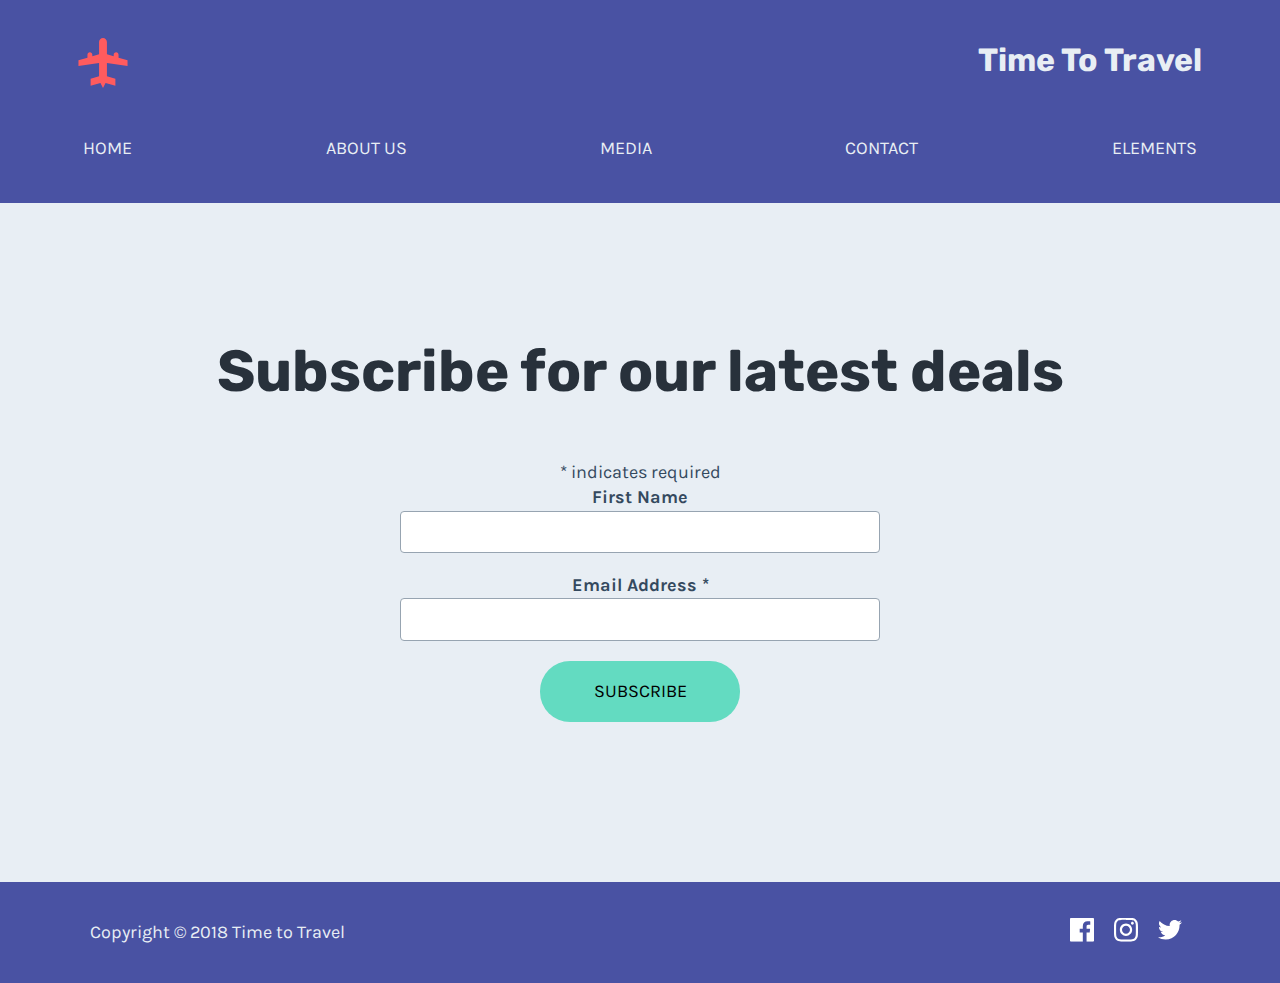
==== about.html @ c2eab531 "finished base template and created new templates." ====
<!doctype html>

<html>

<head>
    <meta charset="utf-8">
    <title>About It's Time To Travel</title>

    <meta name="viewport" content="width=device-width">

    <link rel="stylesheet" href="resources/css/normalize.css">
    <link rel="stylesheet" href="resources/css/main.css">

    <!-- this is for favicon -->
    <link rel="apple-touch-icon" sizes="180x180" href="resources/icons/apple-touch-icon.png">
    <link rel="icon" type="image/png" sizes="32x32" href="resources/icons/favicon-32x32.png">
    <link rel="icon" type="image/png" sizes="16x16" href="resources/icons/favicon-16x16.png">
    <link rel="manifest" href="resources/icons/site.webmanifest">
    <link rel="mask-icon" href="resources/icons/safari-pinned-tab.svg" color="#5bbad5">
    <link rel="shortcut icon" href="resources/icons/favicon.ico">
    <meta name="msapplication-TileColor" content="#2b5797">
    <meta name="msapplication-config" content="resources/icons/browserconfig.xml">
    <meta name="theme-color" content="#ffffff">

</head>

<body>

    <header>
        <div class="layout-wide">
            <div class="logo-wrapper">
                <a href="index.html">
                    <img src="resources/images/logo.svg" alt="Time To Travel logo" class="logo">
                </a>
            </div>
            <!-- logo-wrapper -->

            <div class="site-title">
                Time To Travel
            </div>
        </div>
    </header>

    <div class="navigation">

        <button class="nav-prompt">Open Navigation</button>

        <nav class="layout-wide nav-inner" aria-expanded="false">
            <ul>
                <li>
                    <a href="index.html">Home</a>
                </li>
                <li>
                    <a href="index.html">About Us</a>
                </li>
                <li>
                    <a href="index.html">Media</a>
                </li>
                <li>
                    <a href="index.html">Contact</a>
                </li>
                <li>
                    <a href="index.html">Elements</a>
                </li>
            </ul>

        </nav>
    </div>


    <main>

        




    </main>

    <footer>
        <div class="footer-subscribe">

            <div class="layout-wide">

                <!-- Begin MailChimp Signup Form -->

                <div id="mc_embed_signup">
                    <form action="https://github.us18.list-manage.com/subscribe/post?u=a6c1bd60de52e7242349fc1e6&amp;id=46d64e24c6" method="post"
                        id="mc-embedded-subscribe-form" name="mc-embedded-subscribe-form" class="validate" target="_blank" novalidate>
                        <div id="mc_embed_signup_scroll">
                            <h2>Subscribe for our latest deals</h2>
                            <div class="indicates-required">
                                <span class="asterisk">*</span> indicates required</div>
                            <div class="mc-field-group">
                                <label for="mce-FNAME">First Name </label>
                                <input type="text" value="" name="FNAME" class="" id="mce-FNAME">
                            </div>
                            <div class="mc-field-group">
                                <label for="mce-EMAIL">Email Address
                                    <span class="asterisk">*</span>
                                </label>
                                <input type="email" value="" name="EMAIL" class="required email" id="mce-EMAIL">
                            </div>
                            <div id="mce-responses" class="clear">
                                <div class="response" id="mce-error-response" style="display:none"></div>
                                <div class="response" id="mce-success-response" style="display:none"></div>
                            </div>
                            <!-- real people should not fill this in and expect good things - do not remove this or risk form bot signups-->
                            <div style="position: absolute; left: -5000px;" aria-hidden="true">
                                <input type="text" name="b_a6c1bd60de52e7242349fc1e6_46d64e24c6" tabindex="-1" value="">
                            </div>
                            <div class="clear">
                                <input type="submit" value="Subscribe" name="subscribe" id="mc-embedded-subscribe" class="button">
                            </div>
                        </div>
                    </form>
                </div>
                <script type='text/javascript' src='//s3.amazonaws.com/downloads.mailchimp.com/js/mc-validate.js'></script>
                <script type='text/javascript'>(function ($) { window.fnames = new Array(); window.ftypes = new Array(); fnames[1] = 'FNAME'; ftypes[1] = 'text'; fnames[0] = 'EMAIL'; ftypes[0] = 'email'; }(jQuery)); var $mcj = jQuery.noConflict(true);</script>
                <!--End mc_embed_signup-->

            </div>

        </div>

        <div class="footer-notices">
            <div class="layout-wide">

                <p class="copyright">Copyright &copy; 2018 Time to Travel</p>

                <ul class="social-links">
                    <li>
                        <a href="https://facebook.com" target="new">
                            <img src="resources/icons/icon-facebook.svg" alt="Facebook">
                        </a>
                    </li>

                    <li>
                        <a href="https://instagram.com" target="new">
                            <img src="resources/icons/icon-instagram.svg" alt="Instagram">
                        </a>
                    </li>

                    <li>
                        <a href="https://twitter.com" target="new">
                            <img src="resources/icons/icon-twitter.svg" alt="Twitter">
                        </a>
                    </li>
                </ul>

            </div>
        </div>

    </footer>

    <script src="resources/js/css-var-polyfill.js"></script>

    <script src="resources/js/jquery.js"></script>


    <script src="resources/js/scripts.js"></script>



</body>


</html>
---- resources/css/main.css ----
@import url("https://fonts.googleapis.com/css?family=Karla|Rubik:500");

/* -----------------------------------------------------------------------
VARIABLES
*/

:root {
  /* theme colors */
  --color-almost-white: #e8eef4;

  --color-light-green: #63dbc1;
  --color-purple: #4952a3;
  --color-red: #ff5b5e;

  --color-deep-blue: #28313b;
  --color-light-grey: #97a4b1;

  --color-mid-blue: #34495e;

  /* extrapolated colours */
  --main-text-color: var(--color-mid-blue);
  --strong-text-color: var(--color-deep-blue);
  --alternative-text-color: var(--color-almost-white);
  --error-color: var(--color-red);
  --border-color: var(--color-light-grey);

  --main-bg-color: var(--color-almost-white);
  --secondary-bg-color: var(--color-almost-white);
  --alternative-bg-color: var(--color-purple);

  /* font styles */
  --font-heading: "Rubik", sans-serif;
  --font-default: "Karla", sans-serif;

  /* spacing*/
  --padder: 3%;
  --spacer: 20px;
  --spacer-large: 80px;
  --transition-time: 0.3s;

  /* font sizes */
  --font-size-site-title: 32px;
  --font-size-page-title: 40px;
  --font-size-section-title: 30px;
  --font-size-sub-title: 24px;
  --font-size-heading-small: 16px;
  --font-size-detail-copy: 14px;

  --area-wide: 1200px;
}

@media screen and (min-width: 800px) {
    :root {
        --font-size-sub-title: 54px;
        --font-size-page-title: 80px;
        --font-size-section-title: 58px;
    }
}

/* -----------------------------------------------------------------------
GLOBAL DEFAULTS
*/

* {
  box-sizing: border-box;
}

body {
  font-family: var(--font-default);
  line-height: 1.4;
  color: var(--main-text-color);
  font-size: 18px;
}

img,
video,
iframe {
  max-width: 100%;
  height: auto;
}

/* -----------------------------------------------------------------------
HEADINGS AND TYPE
*/

h1,
h2,
h3,
h4,
h5 {
  font-family: var(--font-heading);
  color: var(--strong-text-color);
}

h1 {
  font-size: var(--font-size-page-title);
}

h2 {
  font-size: var(--font-size-section-title);
}

h3 {
  font-size: var(--font-size-sub-title);
}

h4 {
  font-size: var(--font-size-heading-small);
}

h5 {
  font-size: var(--font-size-detail-copy);
}

/* links (target all links) */
a {
  color: var(--error-color);
  text-decoration: none;
  transition: var(--transition-time);
}

a:hover {
  color: var(--strong-text-color);
  text-decoration: underline;
}

/* -----------------------------------------------------------------------
LAYOUT
*/

.layout-full-width,
.layout-wide {
  margin-bottom: var(--spacer-large);
  padding: 0 var(--padder);

  /* centering the divs */
  margin-left: auto;
  margin-right: auto;
}

.layout-full-width {
  width: 100%;
  padding-left: 0;
  padding-right: 0;
}

.layout-wide {
  max-width: var(--area-wide);
}

/* -----------------------------------------------------------------------
HEADER
*/

header {
  background-color: var(--alternative-bg-color);
  padding-top: var(--padder);
}

header .layout-wide {
  margin-bottom: 0;
  overflow: hidden;
}

.logo-wrapper {
  width: 20%;
  float: left;
}

.logo {
  max-width: 50px;
}

.site-title {
  font-family: var(--font-heading);
  font-size: var(--font-size-site-title);
  color: var(--alternative-text-color);
  font-weight: bold;
  width: 80%;
  text-align: right;
  float: right;
}

/* -----------------------------------------------------------------------
NAVIGATION
*/

.navigation {
    background-color: var(--alternative-bg-color);
    position: sticky;
    top: 0;
}

.nav-prompt {
    width: 100%;
    padding: var(--padder) 0;
    background-color: var(--alternative-bg-color);
    color: var(--alternative-text-color);
    border-top: 1px solid var(--main-text-color); 
}

.nav-inner {
    margin-bottom: 0;
}

.nav-inner ul {
    list-style: none;
    padding: 0;
    margin: 0;
}

.nav-inner li {
    text-align: center;
}

.nav-inner a {
    display: block;
    color: var(--alternative-text-color);
    padding: 20px 5px;
    text-transform: uppercase;
    border-bottom: 1px solid var(--border-color);
}

.nav-inner li:last-child a {
    border-bottom: none;
}

.nav-inner a:hover {
    color: var(--error-color);
    text-decoration: none;
}

@media screen and (min-width: 800px) {
    .nav-prompt {
        display: none;
    }

    .navigation {
        padding: 20px 0;
    }

    .navigation ul {
        display: flex;
        justify-content: space-between;
    }

    .nav-inner a {
        border-bottom: 2px solid transparent;
    }
}

@media screen and (max-width: 800px) {
    .nav-inner {
        transition: var(--transition-time) ease-in-out;
        overflow: hidden;
    }

    .nav-inner[aria-expanded="false"] {
        max-height: 0;
    }

    .nav-inner[aria-expanded="true"] {
        max-height: 100vh;
    }    
}



/* -----------------------------------------------------------------------
FOOTER
*/

footer {
  background-color: var(--alternative-bg-color);
}

.footer-subscribe {
  background-color: var(--secondary-bg-color);
  padding: var(--spacer-large) 0;
  text-align: center;
}

.footer-notices {
  padding: var(--spacer) 0;
}

.footer-notices .layout-wide {
  text-align: center;
  margin-bottom: 0;
}

.copyright {
  color: var(--alternative-text-color);
}

/* social icons */
.social-links {
  list-style: none;
  padding: 0;
  margin: 0;
}

.social-links li {
  display: inline-block;
  margin-left: 5px;
  margin-right: 5px;
}

.social-links a {
  display: block;
  max-width: 30px;
  transform: scale(0.8);
  transition: var(--transition-time);
}

.social-links a:hover {
  transform: scale(1);
}

@media screen and (min-width: 800px) {
  .footer-notices .layout-wide {
    display: grid;
    grid-template-columns: 48% 48%;
    align-items: center;
    text-align: left;
    justify-content: space-around;
  }

  .social-links {
    text-align: right;
  }
}

/* -----------------------------------------------------------------------
FORMS
*/

label {
  display: block;
  font-weight: bold;
}

input[type="text"],
input[type="email"] {
  border: 1px solid var(--border-color);
  padding: 10px;
  border-radius: 4px;
  width: 480px;
  max-width: 100%;
  margin-bottom: var(--spacer);
}

input[type="submit"],
button {
  cursor: pointer;
  border: none;
}

.button {
  background-color: var(--color-light-green);
  border-radius: 30px;
  padding: 20px;
  min-width: 200px;
  text-transform: uppercase;
}

.button:hover {
  background-color: var(--strong-text-color);
  color: var(--color-light-green);
}

/* -----------------------------------------------------------------------
MODULES
*/

.iframe-container {
  position: relative;
  height: 0;
  overflow: hidden;
  padding-bottom: 56.25%;
  padding-top: 35px;
}

.iframe-container iframe {
  position: absolute;
  top: 0;
  left: 0;
  width: 100%;
  height: 100%;
}
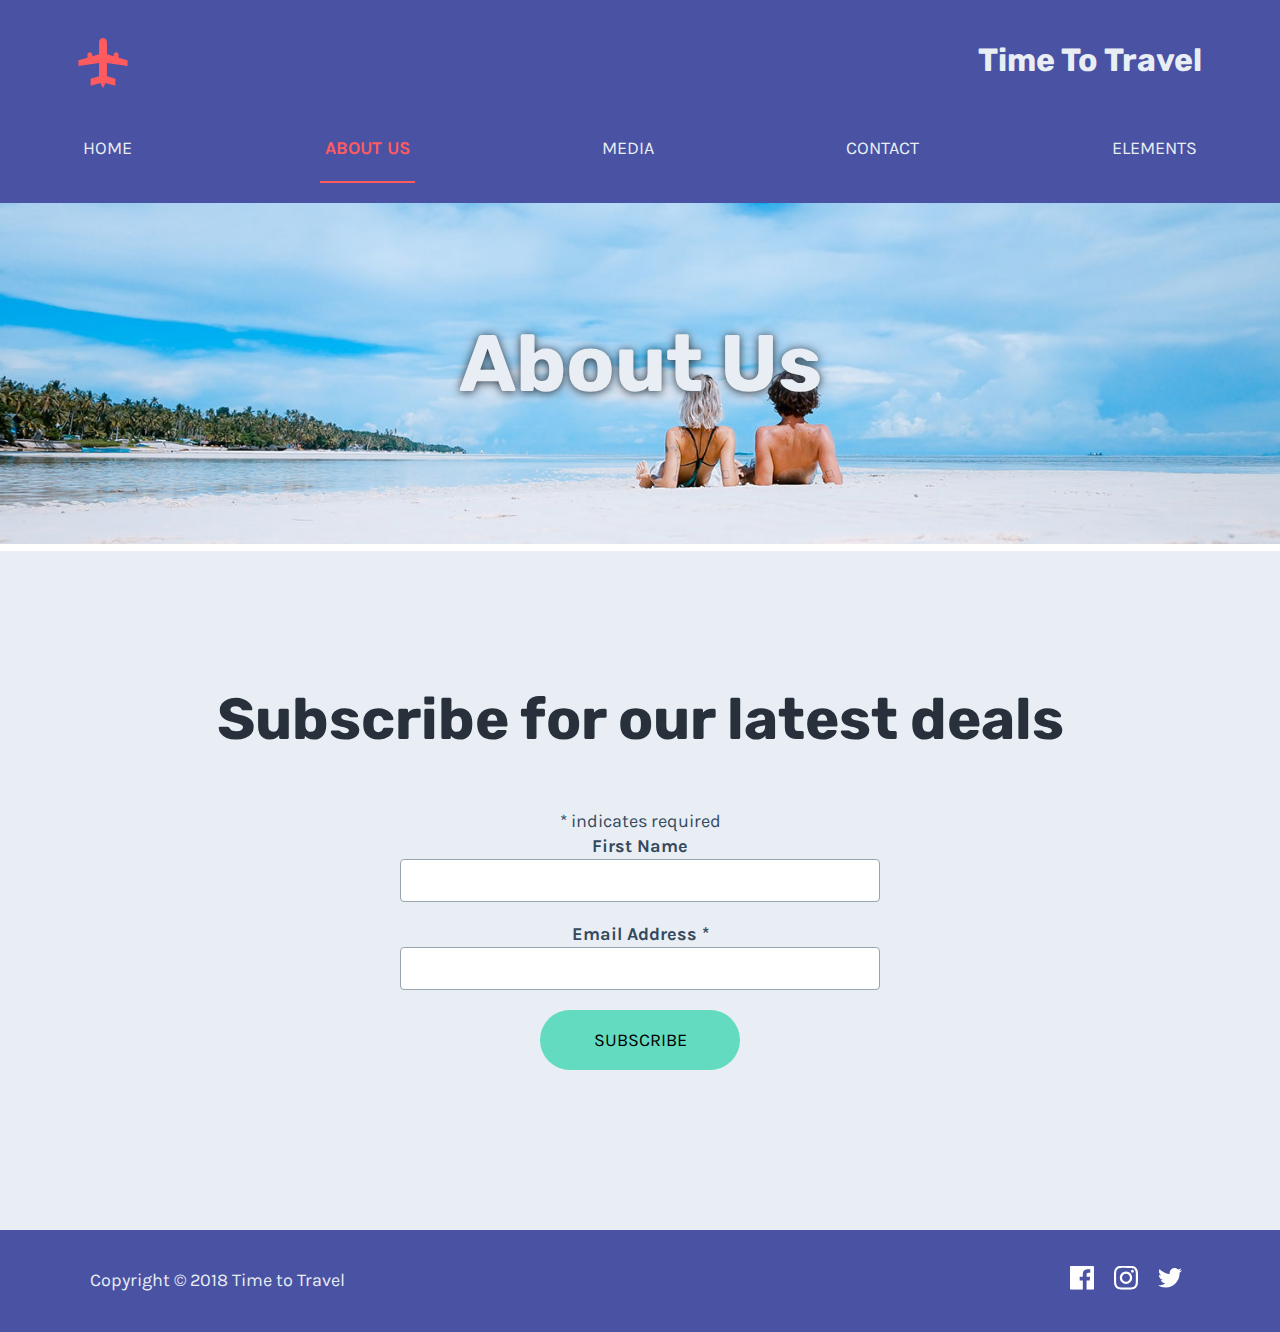
==== commit ec53ee51: "added javascript, image gallery etc" ====
--- a/about.html
+++ b/about.html
@@ -51,18 +51,19 @@
                     <a href="index.html">Home</a>
                 </li>
                 <li>
-                    <a href="index.html">About Us</a>
+                    <a href="about.html">About Us</a>
                 </li>
                 <li>
-                    <a href="index.html">Media</a>
+                    <a href="media.html">Media</a>
                 </li>
                 <li>
-                    <a href="index.html">Contact</a>
+                    <a href="contact.html">Contact</a>
                 </li>
                 <li>
-                    <a href="index.html">Elements</a>
+                    <a href="elements.html">Elements</a>
                 </li>
             </ul>
+
 
         </nav>
     </div>
@@ -70,7 +71,18 @@
 
     <main>
 
-        
+        <div class="hero-module">
+            <img src="resources/images/people-wide-1500.jpg" alt "People on a beach">
+            <div class="hero-content">
+                <h1 class="layout-wide heading-main">
+                    About Us
+                </h1>
+            </div>
+        </div>
+
+
+
+
 
 
 
--- a/resources/css/main.css
+++ b/resources/css/main.css
@@ -101,7 +101,8 @@
 }
 
 h3 {
-  font-size: var(--font-size-sub-title);
+  font-size: var(--font-size-sub-title); 
+  margin-top: 0;
 }
 
 h4 {
@@ -189,6 +190,7 @@
     background-color: var(--alternative-bg-color);
     position: sticky;
     top: 0;
+    z-index: 10;
 }
 
 .nav-prompt {
@@ -219,6 +221,12 @@
     padding: 20px 5px;
     text-transform: uppercase;
     border-bottom: 1px solid var(--border-color);
+}
+
+.nav-inner .active {
+    border-bottom: 2px solid var(--error-color);
+    color: var(--error-color);
+    font-weight: bold;
 }
 
 .nav-inner li:last-child a {
@@ -388,3 +396,51 @@
   width: 100%;
   height: 100%;
 }
+
+/* hero */
+.hero-module {
+    position: relative;
+}
+
+.hero-module img {
+    width: 100%;
+}
+
+@media screen and (min-width: 800px) {
+
+    .hero-content {
+        position: absolute;
+        height: 100%;
+        width: 100%;
+        bottom: 0;
+
+        display: flex;
+        text-align: center;
+        align-items: center;
+    }
+
+    .hero-content h1 {
+        color: var(--alternative-text-color);
+        text-shadow: 0px 1px 10px var(--strong-text-color);
+    }
+}
+
+/* grids */
+@media screen and (min-width: 800px) {
+
+    .content-area-grid {
+        display: grid;
+        grid-template-columns: 48% 48%;
+        justify-content: space-between;
+    }
+
+}
+
+/*  image gallery */
+.image-gallery ul {
+    list-style: none;
+    display: grid;
+    grid-gap: 10px;
+    grid-template-columns: repeat(auto-fit, minmax(250px, 1fr));
+}
+
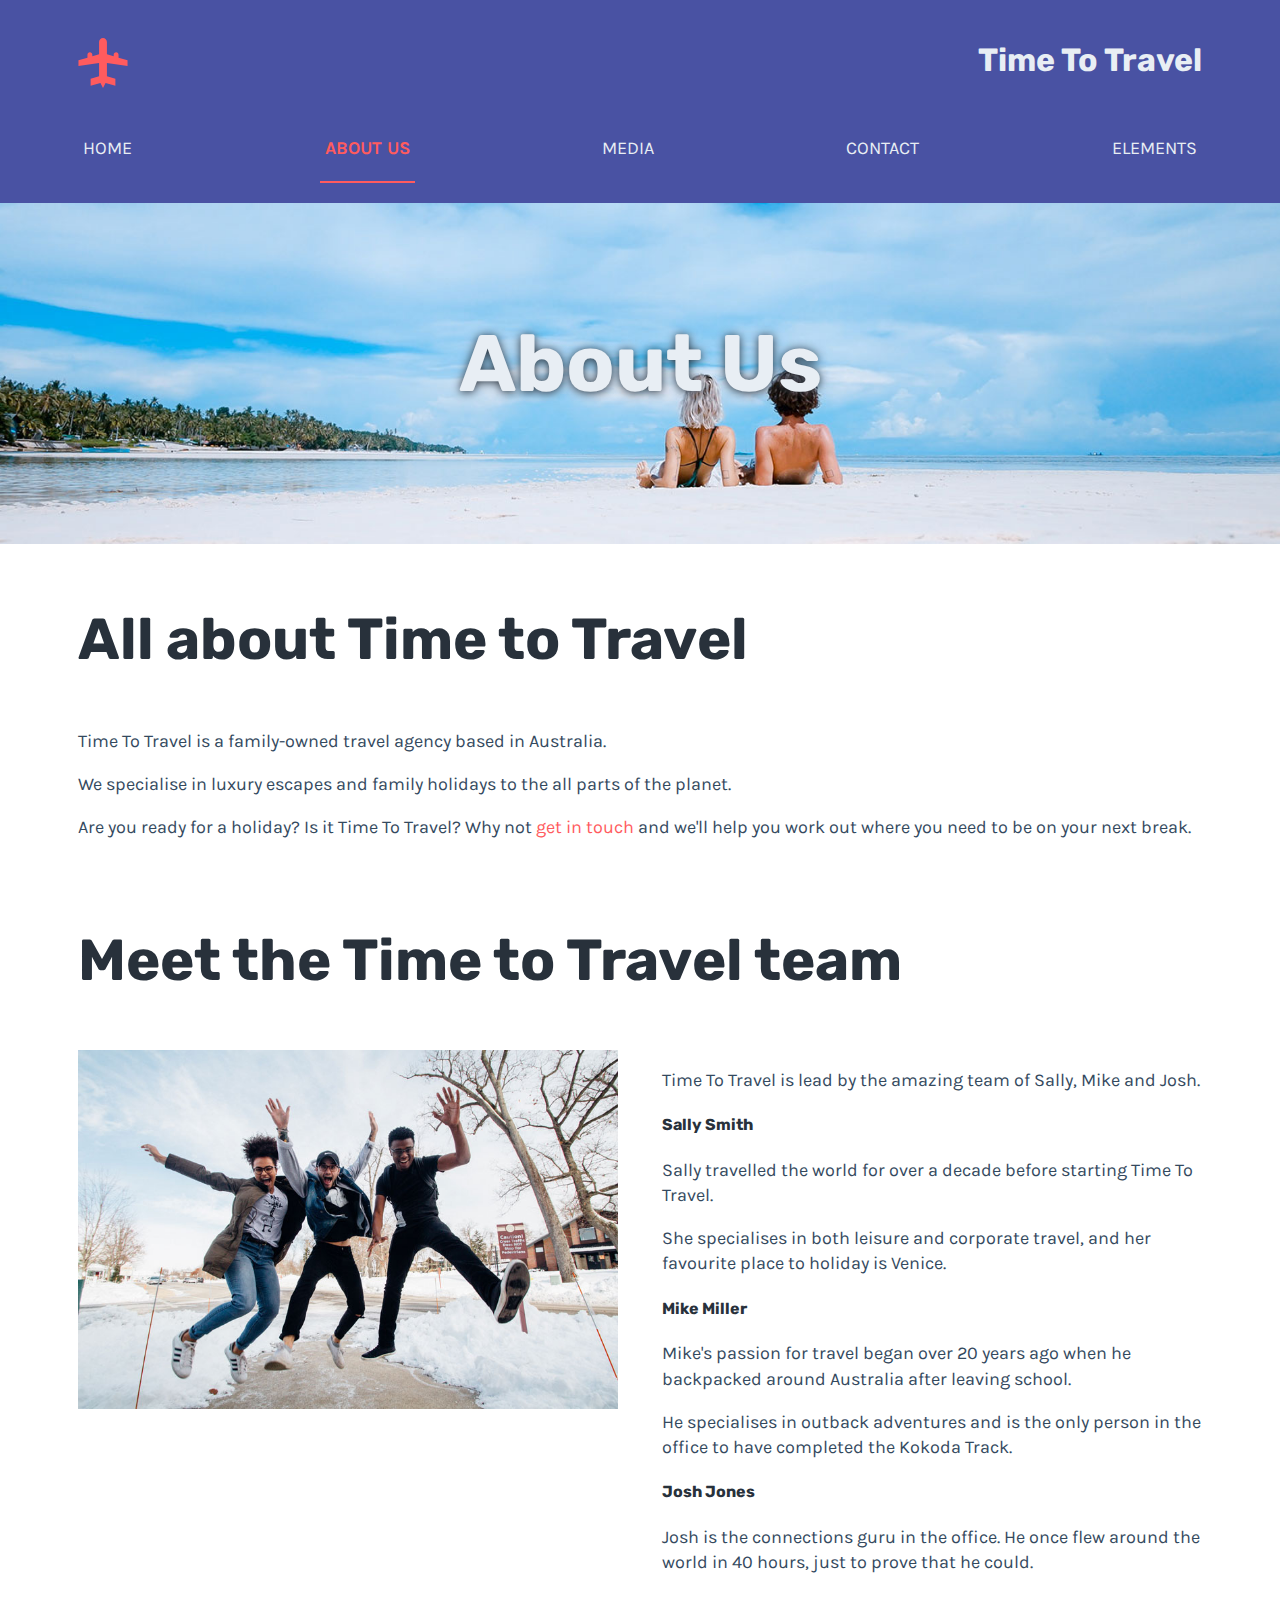
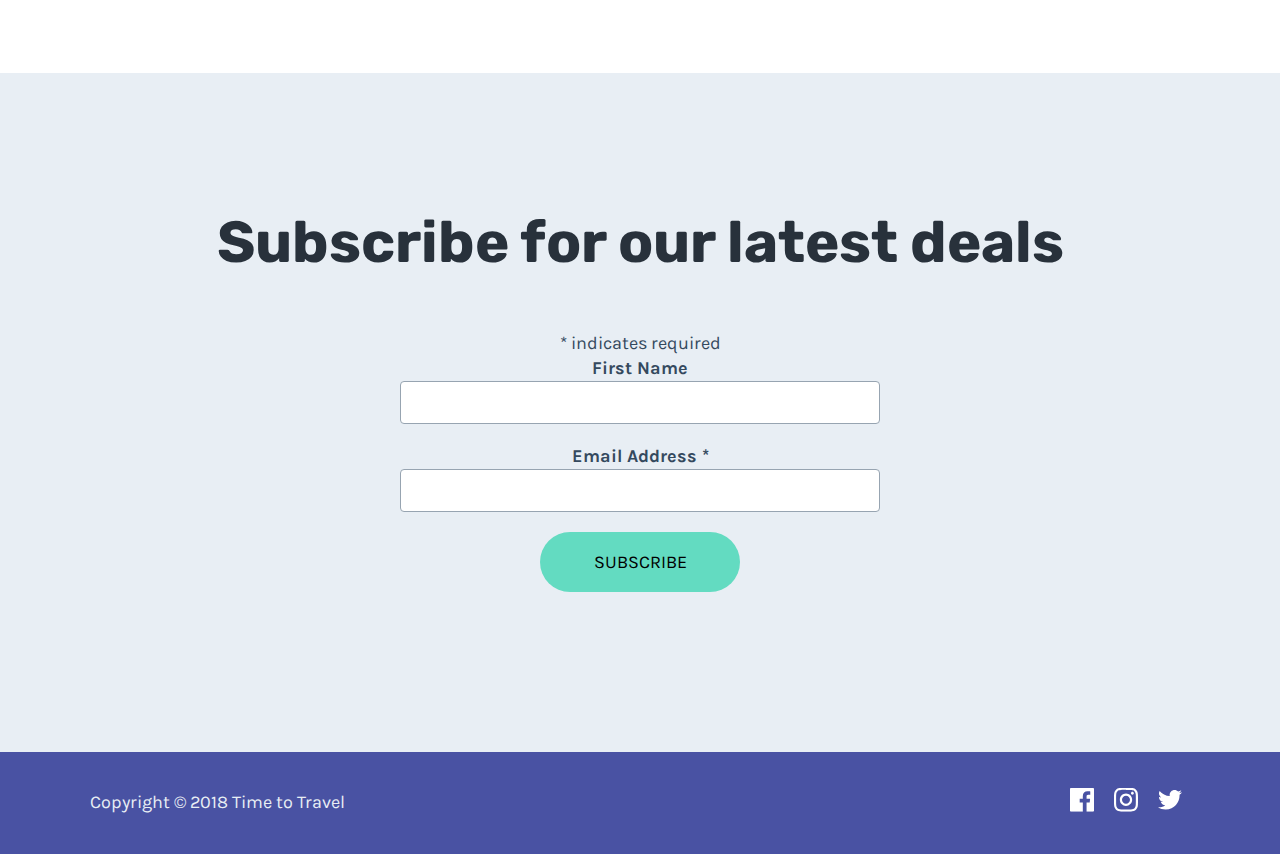
==== commit a67c23be: "finished adding contents" ====
--- a/about.html
+++ b/about.html
@@ -80,6 +80,54 @@
             </div>
         </div>
 
+        <section class="layout-wide">
+            <div class="content-block">
+
+                <h2>All about Time to Travel</h2>
+
+                <p>Time To Travel is a family-owned travel agency based in Australia.</p>
+
+                <p>We specialise in luxury escapes and family holidays to the all parts of the planet.</p>
+
+                <p>Are you ready for a holiday? Is it Time To Travel? Why not
+                    <a href="contact.html">get in touch</a>
+                    and we'll help you work out where you need to be on your next break.</p>
+            </div>
+        </section>
+
+        <section class="layout-wide">
+
+            <h2>Meet the Time to Travel team</h2>
+            <div class="content-area content-area-grid">
+
+                <div class="content-block">
+
+                    <img src="resources/images/the-time-to-travel-team.jpg" alt="The Time to Travel team">
+
+
+                </div>
+
+                <div class="content-block">
+
+                    <p>Time To Travel is lead by the amazing team of Sally, Mike and Josh.</p>
+
+                    <h4>Sally Smith</h4>
+
+                    <p>Sally travelled the world for over a decade before starting Time To Travel. </p>
+                    <p>She specialises in both leisure and corporate travel, and her favourite place to holiday is Venice.</p>
+
+                    <h4>Mike Miller</h4>
+
+                    <p>Mike's passion for travel began over 20 years ago when he backpacked around Australia after leaving school.</p>
+                    <p>He specialises in outback adventures and is the only person in the office to have completed the Kokoda Track.</p>
+
+                    <h4>Josh Jones</h4>
+
+                    <p>Josh is the connections guru in the office. He once flew around the world in 40 hours, just to prove that he could.</p>
+
+                </div>
+            </div>
+        </section>
 
 
 
--- a/resources/css/main.css
+++ b/resources/css/main.css
@@ -397,6 +397,10 @@
   height: 100%;
 }
 
+.gallery-brief {
+    text-align: justify;
+}
+
 /* hero */
 .hero-module {
     position: relative;
